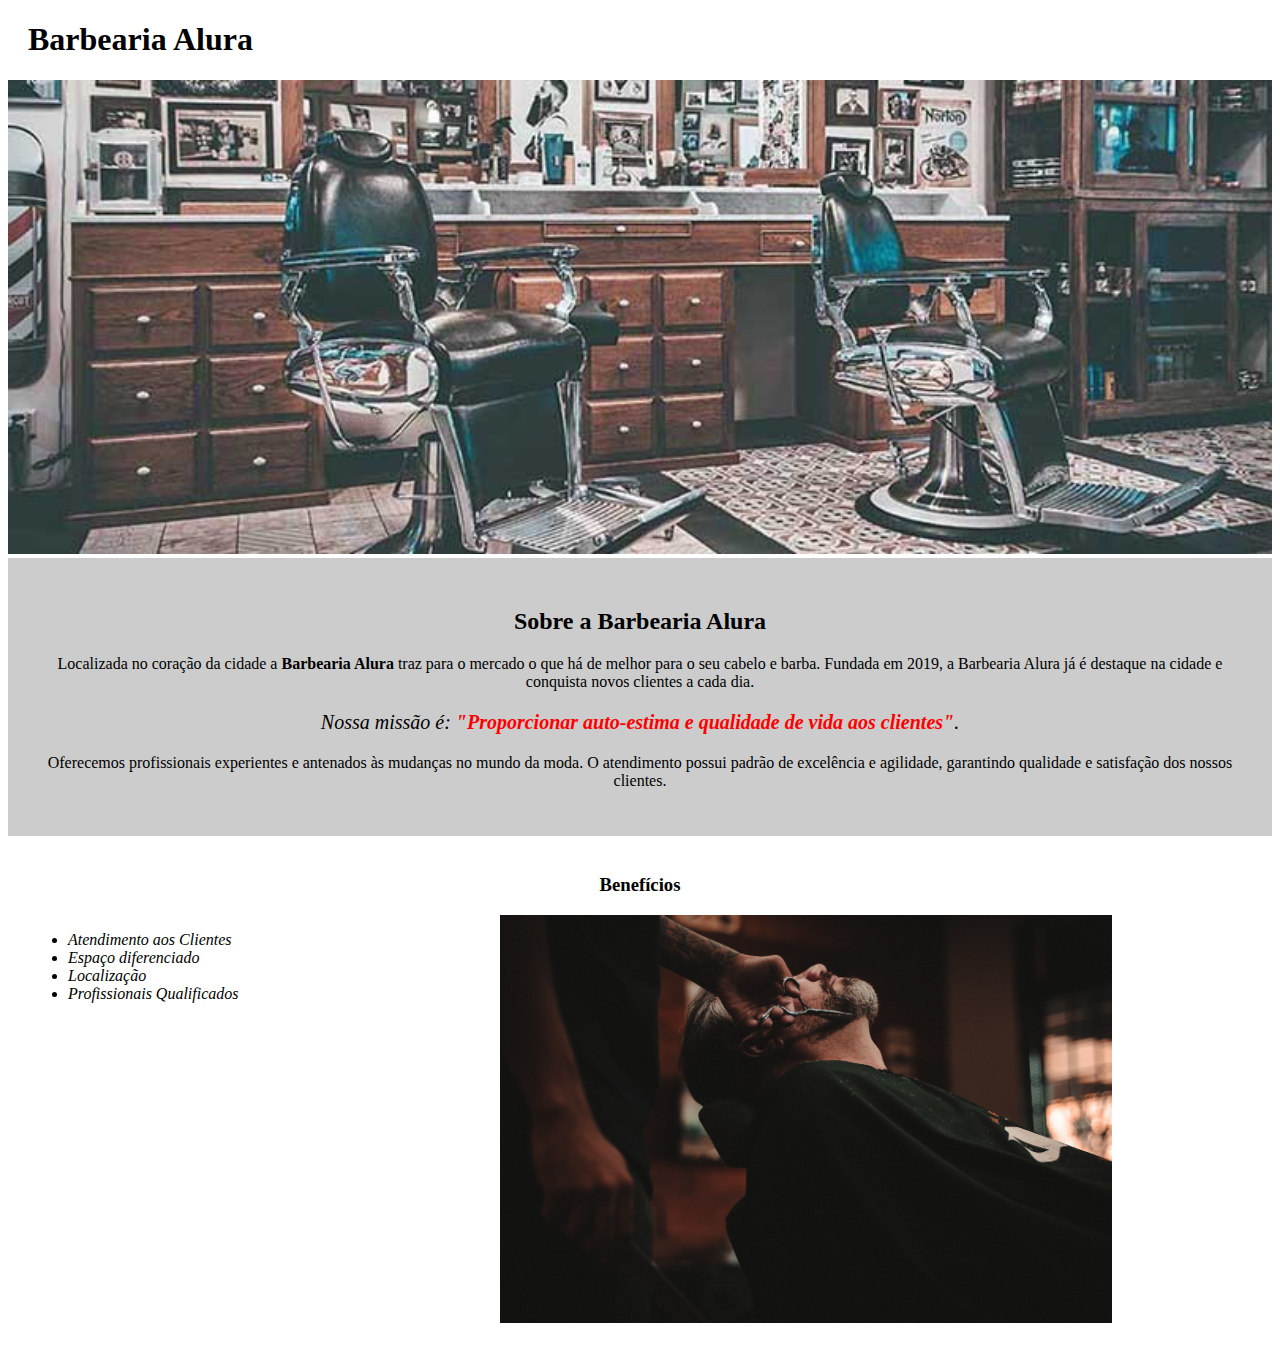
==== curso4/index.html @ 152dc5c0 "finalizando o curso 3" ====
<!DOCTYPE html>
<html lang="pt-br">
	<head>
		<meta charset="UTF-8">
		<title>Barbearia Alura</title>
		<link rel="stylesheet" href="style-home.css">
	</head>

	<body>
		<header>
			<h1 class="titulo-principal">Barbearia Alura</h1>
		</header>
		<img id="banner" src="banner.jpg">
		<div class="principal">
			<h2 class="titulo-centralizado">Sobre a Barbearia Alura</h2>
	 
			<p>Localizada no coração da cidade a <strong>Barbearia Alura</strong> traz para o mercado o que há de melhor para o seu cabelo e barba. Fundada em 2019, a Barbearia Alura já é destaque na cidade e conquista novos clientes a cada dia.</p>

			<p id="missao"><em>Nossa missão é: <strong>"Proporcionar auto-estima e qualidade de vida aos clientes"</strong>.</em></p>

			<p>Oferecemos profissionais experientes e antenados às mudanças no mundo da moda. O atendimento possui padrão de excelência e agilidade, garantindo qualidade e satisfação dos nossos clientes.</p>
		</div>

		<div class="beneficios">
			<h3 class="titulo-centralizado">Benefícios</h3>

			<ul>
				<li class="itens">Atendimento aos Clientes</li>
				<li class="itens">Espaço diferenciado</li>
				<li class="itens">Localização</li>
				<li class="itens">Profissionais Qualificados</li>
			</ul>

			<img src="beneficios.jpg" class="imagembeneficios">
		</div>
	</body>
</html>
---- curso4/style-home.css ----
#banner {
	width:100%;
}

.principal{
	background: #CCCCCC;
	padding: 30px;
}

.titulo-principal {
	padding-left: 20px;
}

.titulo-centralizado {
	text-align: center
}

p {
	text-align: center;
}

#missao {
	font-size: 20px
}

em strong {
	color: #FF0000;
}

.itens {
	font-style: italic
}

.beneficios {
	background: #FFFFFF;
	padding: 20px;
}

ul {
	display: inline-block;
	vertical-align: top;
	width: 20%;
	margin-right: 15%;
}

.imagembeneficios {
	width: 50%;
}
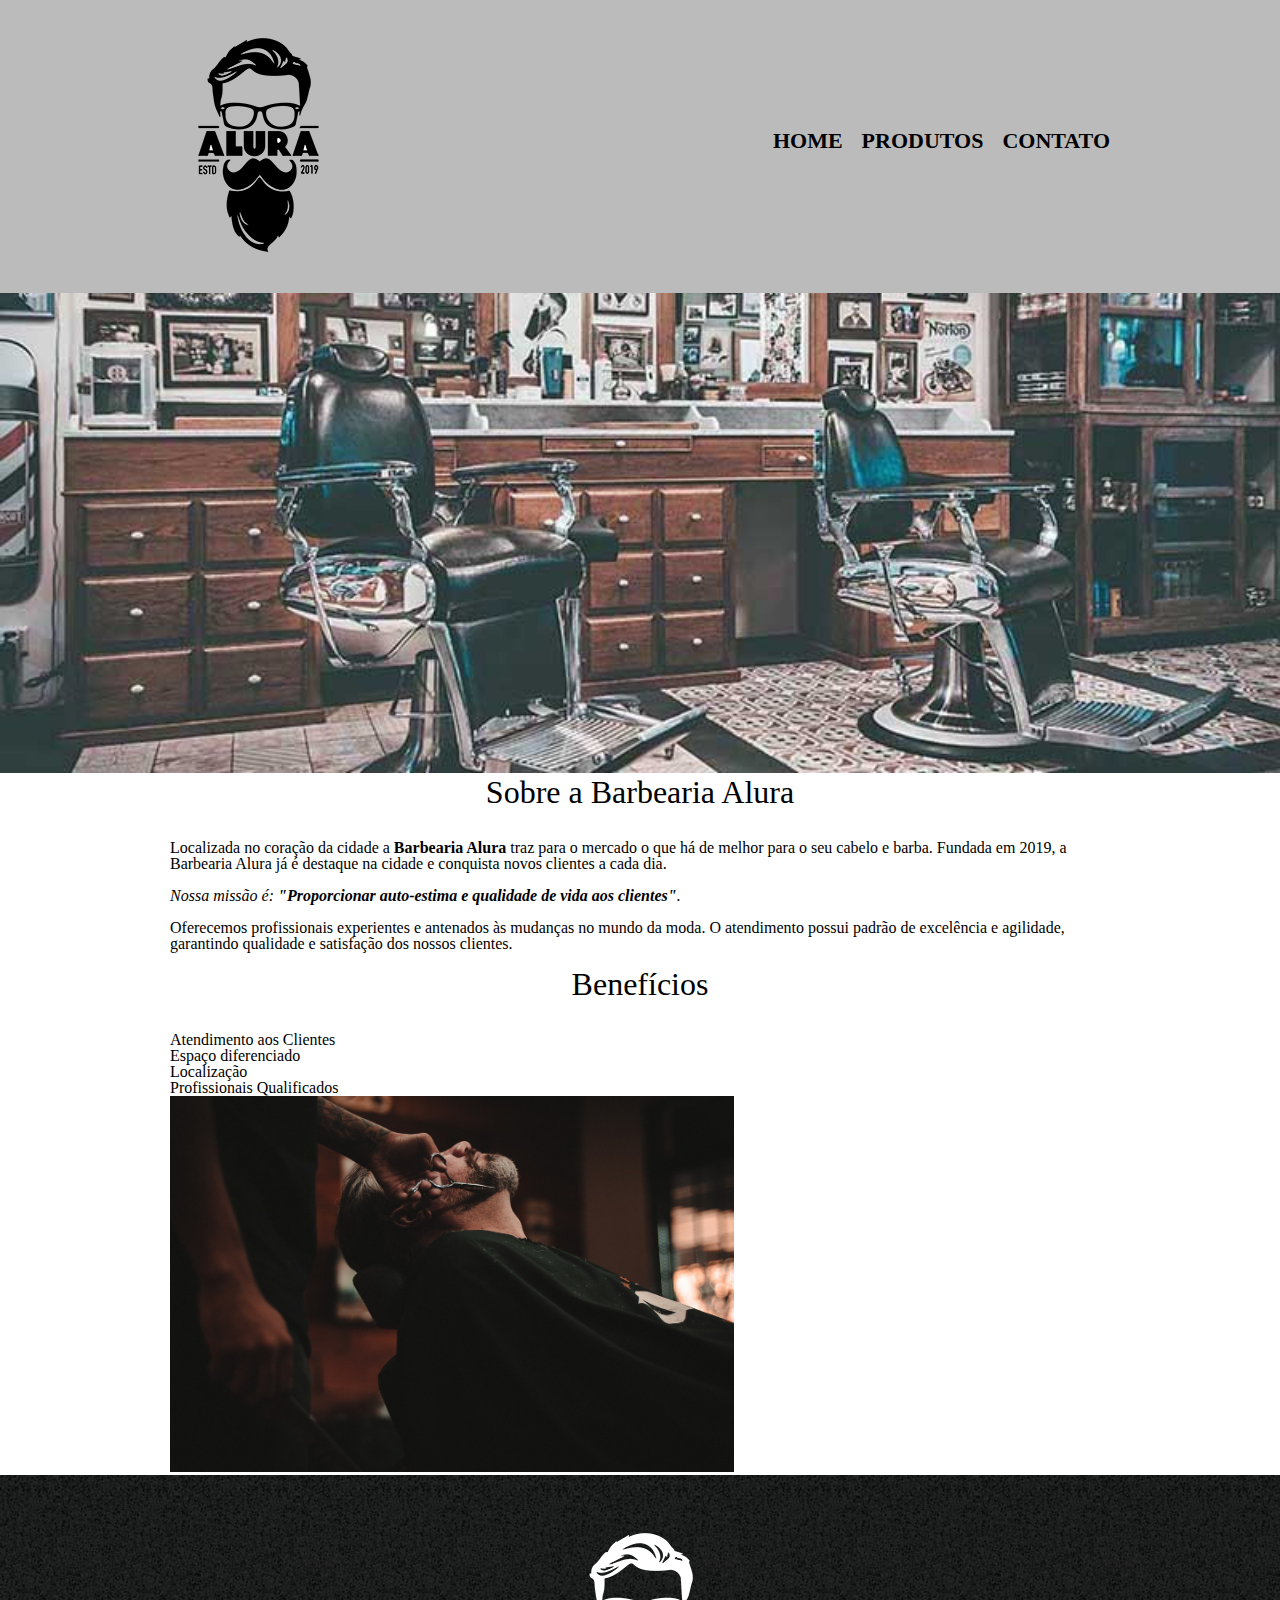
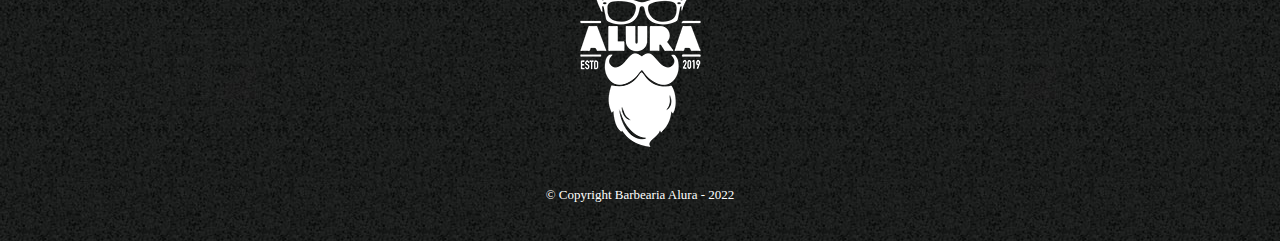
==== commit d86226a4: "curso 4 aula 01.07" ====
--- a/curso4/index.html
+++ b/curso4/index.html
@@ -3,26 +3,37 @@
 	<head>
 		<meta charset="UTF-8">
 		<title>Barbearia Alura</title>
-		<link rel="stylesheet" href="style-home.css">
+		<link rel="stylesheet" href="reset.css">
+		<link rel="stylesheet" href="style.css">
 	</head>
 
 	<body>
 		<header>
-			<h1 class="titulo-principal">Barbearia Alura</h1>
+			<div class="caixa">
+				<h1><img src="logo.png"></h1>
+				<nav>
+					<ul>
+						<li><a href="index.html">Home</a></li>
+						<li><a href="produtos.html">Produtos</a></li>
+						<li><a href="contato.html">Contato</a></li>
+					</ul>
+				</nav>
+			</div>
 		</header>
-		<img id="banner" src="banner.jpg">
-		<div class="principal">
-			<h2 class="titulo-centralizado">Sobre a Barbearia Alura</h2>
+		<img class="banner" src="banner.jpg">
+		<main>
+		<section class="principal">
+			<h2 class="titulo-principal">Sobre a Barbearia Alura</h2>
 	 
 			<p>Localizada no coração da cidade a <strong>Barbearia Alura</strong> traz para o mercado o que há de melhor para o seu cabelo e barba. Fundada em 2019, a Barbearia Alura já é destaque na cidade e conquista novos clientes a cada dia.</p>
 
 			<p id="missao"><em>Nossa missão é: <strong>"Proporcionar auto-estima e qualidade de vida aos clientes"</strong>.</em></p>
 
 			<p>Oferecemos profissionais experientes e antenados às mudanças no mundo da moda. O atendimento possui padrão de excelência e agilidade, garantindo qualidade e satisfação dos nossos clientes.</p>
-		</div>
+		</section>
 
 		<div class="beneficios">
-			<h3 class="titulo-centralizado">Benefícios</h3>
+			<h3 class="titulo-principal">Benefícios</h3>
 
 			<ul>
 				<li class="itens">Atendimento aos Clientes</li>
@@ -33,5 +44,10 @@
 
 			<img src="beneficios.jpg" class="imagembeneficios">
 		</div>
+	</main>
+		<footer>
+			<img src="logo-branco.png" alt="Barbearia" >
+			<p class="copyright">&copy; Copyright Barbearia Alura - 2022</p>
+		</footer>
 	</body>
 </html>--- a/curso4/style.css
+++ b/curso4/style.css
@@ -0,0 +1,174 @@
+header {
+	background: #BBBBBB;
+	padding: 20px 0;
+}
+
+.caixa {
+	position: relative;
+	width: 940px;
+	margin: 0 auto;
+}
+
+nav {
+	position: absolute;
+	top: 110px;
+	right: 0;
+}
+
+nav li {
+	display: inline;
+	margin: 0 0 0 15px;
+}
+
+nav a {
+	text-transform: uppercase;
+	color: #000000;
+	font-weight: bold;
+	font-size: 22px;
+	text-decoration: none;
+}
+ 
+nav a:hover{
+	color: #C78C19;
+	text-decoration: underline;
+}
+
+.produtos {
+	width: 940px;
+	margin: 0 auto;
+	padding: 50px 0;
+}
+
+.produtos li {
+	display: inline-block;
+	text-align: center;
+	width: 30%;
+	vertical-align: top;
+	margin: 0 1.5%;
+	padding: 30px 20px;
+	box-sizing: border-box;
+	/* border-color: #000000;
+	border-width: 2px;
+	border-style: solid ; */
+	border: 2px solid #000000;
+	border-radius: 10px;
+
+}
+.produtos li:hover {
+	border-color: #C78C19;
+
+
+}
+.produtos li:active{
+	border-color: #088C19;
+}
+.produtos li:hover h2{
+	font-size: 34px;
+}
+.produtos h2 {
+	font-size: 30px;
+	font-weight: bold;
+}
+
+.produto-descricao {
+	font-size: 18px;
+}
+
+.produto-preco {
+	font-size: 22px;
+	font-weight: bold;
+	margin-top: 10px;
+}
+
+footer {
+	text-align: center;
+	background: url("bg.jpg");
+	padding: 40px 0;
+}
+.copyright{
+	color: #FFFFFF;
+	font-size: 13px;
+	margin: 20px 0 0;
+	
+}
+
+main {
+	width: 940px;
+	margin: 0 auto;
+}
+form { 
+	margin: 40px 0;
+
+}
+form label, form p {
+	display: block;
+	font-size: 20px;
+	margin: 0 0 10px; 
+}
+.input-padrao {
+	display: block;
+	margin: 0 0 10px;
+	padding: 10px 25px;
+	width: 50%;
+}
+.checkbox {
+	margin: 20px 0; 
+}
+
+.enviar {
+	width:40%;
+	padding: 15px 0;
+	background: orange;
+	color: white;
+	font-weight: bold;
+	font-size: 18px;
+	border: none;
+	border-radius: 5px;
+	transition: 1s all;
+}
+.enviar:hover{
+	background: darkorange;
+	transform:  scale(1.2);
+
+}
+
+table {
+	margin: 20px 0 40px;
+}
+thead {
+	background: #555555;
+	color: white;
+	font-weight: bold;
+}
+
+td, th {
+	border: 1px solid #000000; 
+	padding: 8px 15px;
+
+}
+/* css da pagina inicial */
+.banner {
+	width: 100%;
+}
+
+.titulo-principal {
+	text-align: center;
+	font-size: 2em;
+	margin: 0 0 1em;
+
+}
+.principal p {
+	margin: 0 0 1em;
+
+}
+.principal strong {
+	font-weight: bold;
+
+}
+.principal em {
+	font-style:  italic;
+}
+
+.imagembeneficios {
+	width: 60%;
+}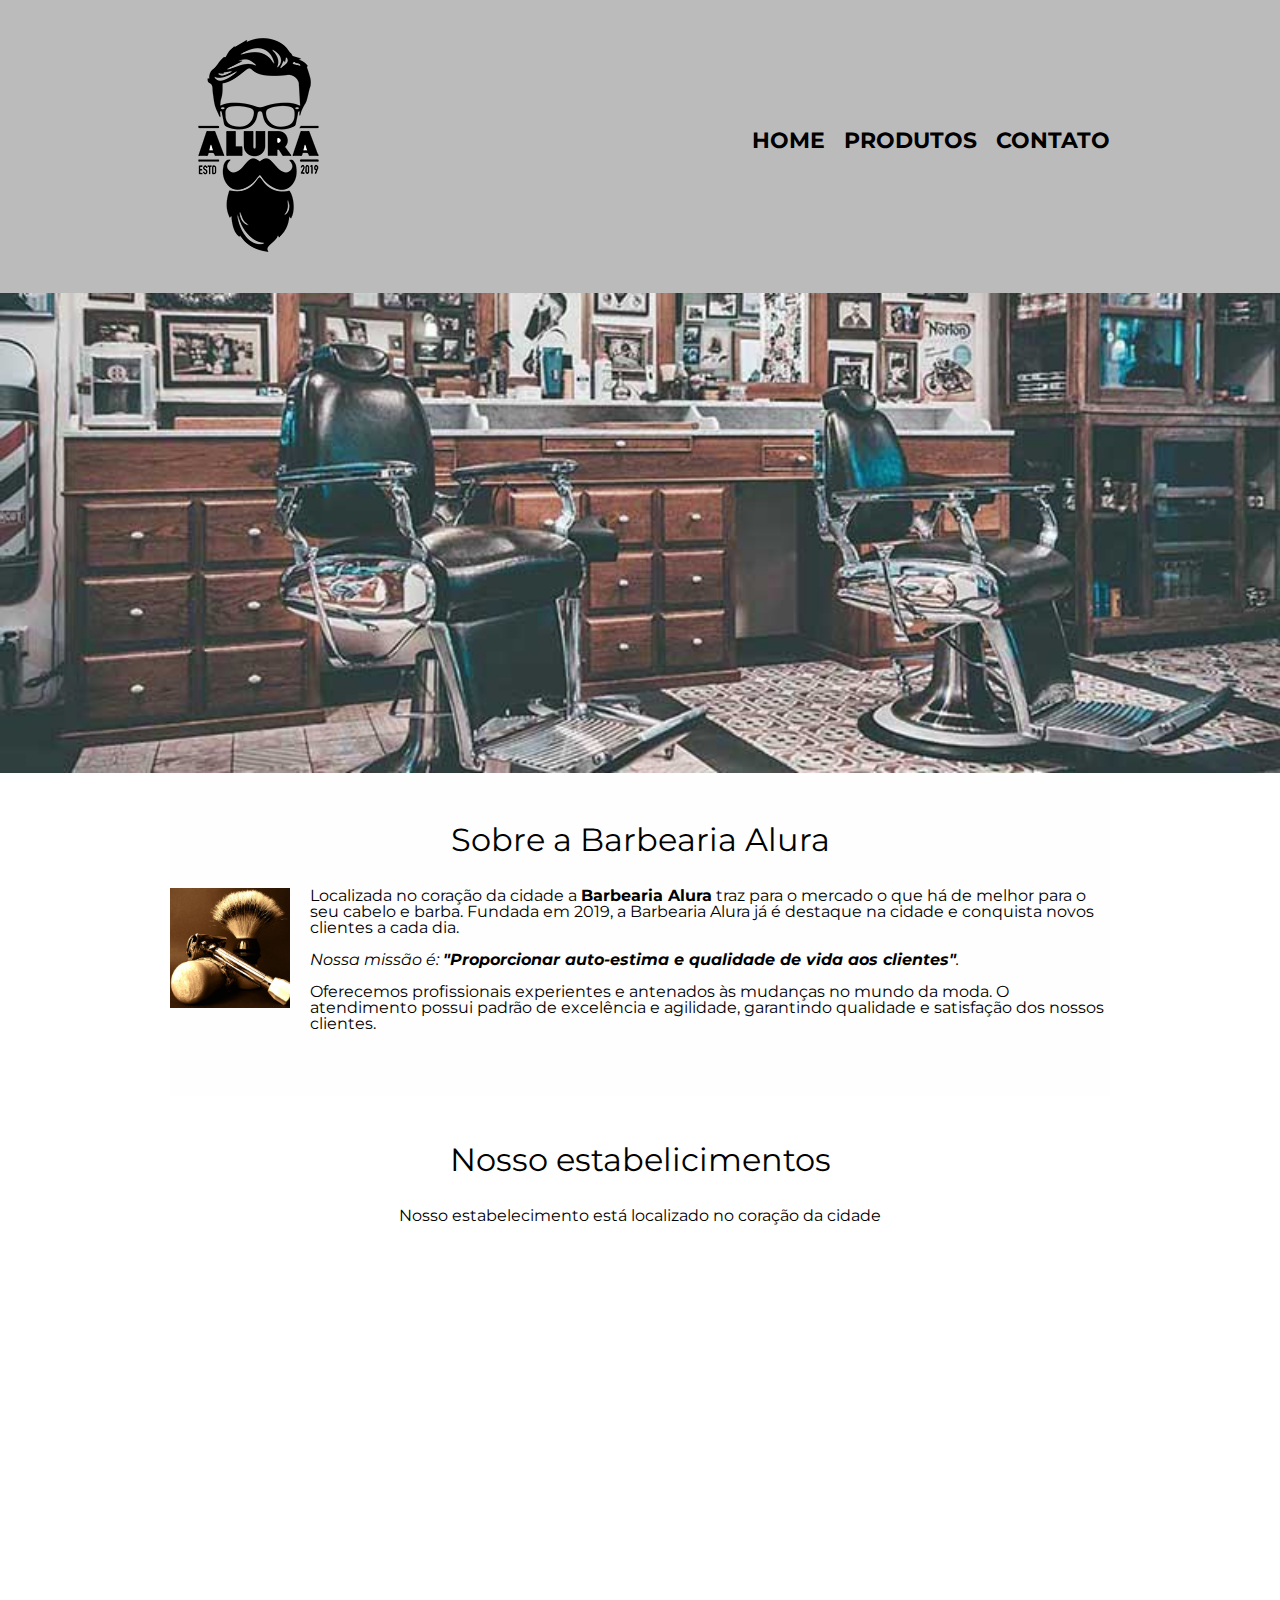
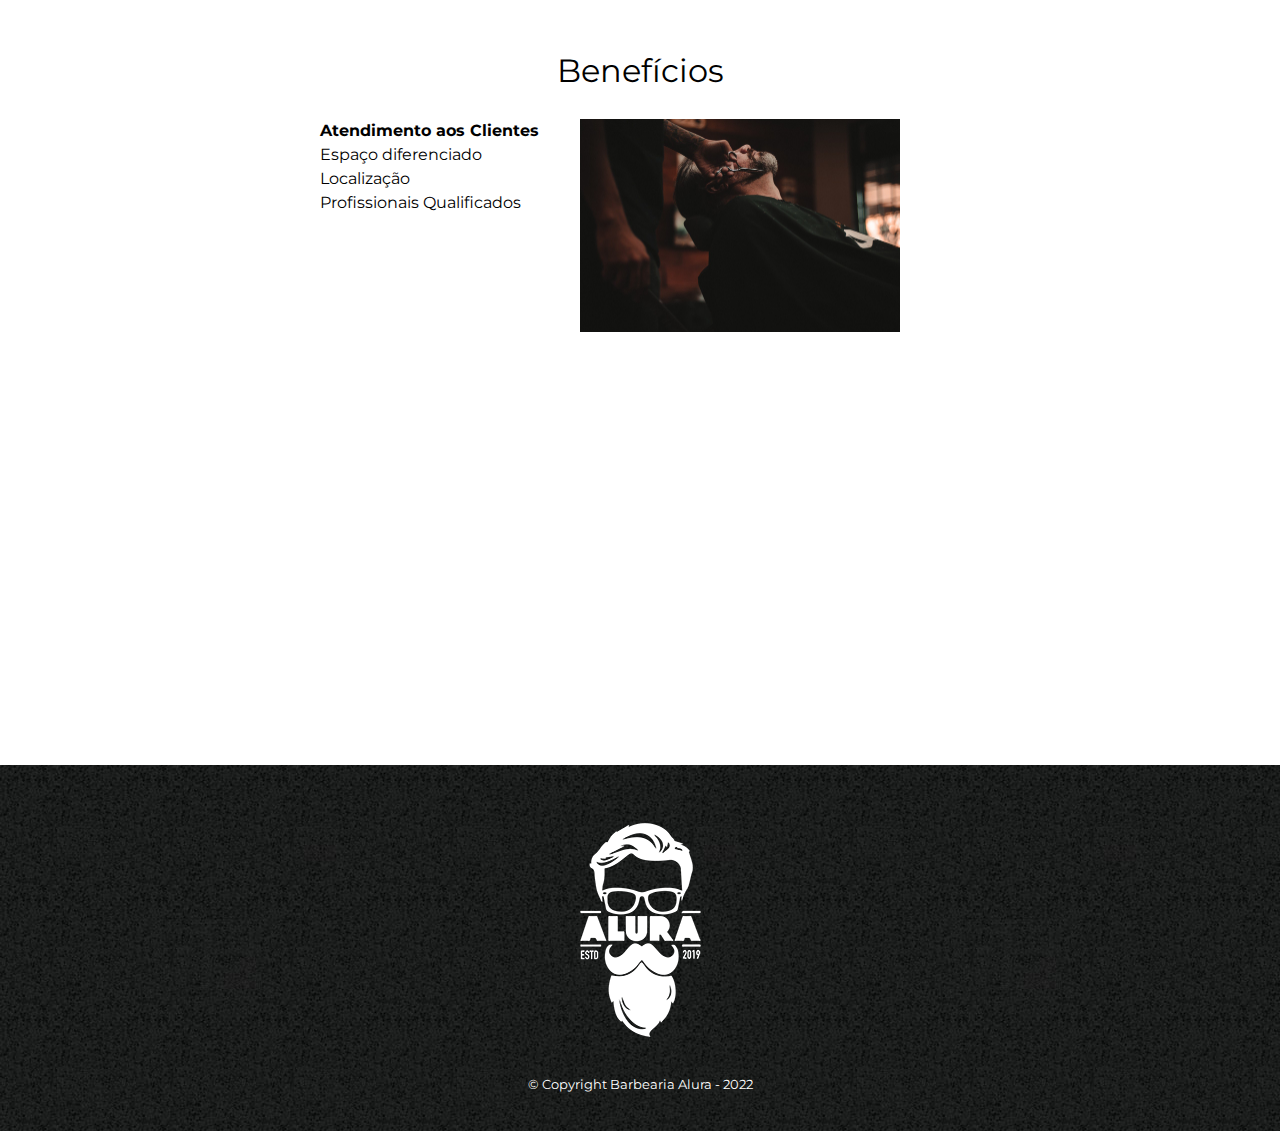
==== commit c47a8fb5: "inicio aula 03.03" ====
--- a/curso4/index.html
+++ b/curso4/index.html
@@ -5,6 +5,9 @@
 		<title>Barbearia Alura</title>
 		<link rel="stylesheet" href="reset.css">
 		<link rel="stylesheet" href="style.css">
+		<link rel="preconnect" href="https://fonts.googleapis.com">
+<link rel="preconnect" href="https://fonts.gstatic.com" crossorigin>
+<link href="https://fonts.googleapis.com/css2?family=Montserrat:wght@100&display=swap" rel="stylesheet">
 	</head>
 
 	<body>
@@ -24,6 +27,8 @@
 		<main>
 		<section class="principal">
 			<h2 class="titulo-principal">Sobre a Barbearia Alura</h2>
+
+			<img class="utensilios" src="utensilios.jpg" alt="Utensilios de um barbeiro">
 	 
 			<p>Localizada no coração da cidade a <strong>Barbearia Alura</strong> traz para o mercado o que há de melhor para o seu cabelo e barba. Fundada em 2019, a Barbearia Alura já é destaque na cidade e conquista novos clientes a cada dia.</p>
 
@@ -31,19 +36,29 @@
 
 			<p>Oferecemos profissionais experientes e antenados às mudanças no mundo da moda. O atendimento possui padrão de excelência e agilidade, garantindo qualidade e satisfação dos nossos clientes.</p>
 		</section>
+		<section class="mapa">
+			<h3 class="titulo-principal">Nosso estabelicimentos</h3>
+			<p>Nosso estabelecimento está localizado no coração da cidade</p>
 
-		<div class="beneficios">
+			<iframe src="https://www.google.com/maps/embed?pb=!1m18!1m12!1m3!1d3656.4498404749024!2d-46.63452058568299!3d-23.588194784669476!2m3!1f0!2f0!3f0!3m2!1i1024!2i768!4f13.1!3m3!1m2!1s0x94ce5a2b2ed7f3a1%3A0xab35da2f5ca62674!2sCaelum%20-%20Escola%20de%20Tecnologia!5e0!3m2!1spt-BR!2sbr!4v1653659430083!5m2!1spt-BR!2sbr" width="100%" height="300" style="border:0;" allowfullscreen="" loading="lazy" referrerpolicy="no-referrer-when-downgrade"></iframe>
+
+		</section>
+		<section class="beneficios">
 			<h3 class="titulo-principal">Benefícios</h3>
-
-			<ul>
+			<div class="conteudo-beneficios">
+			<ul class="lista-beneficios">
 				<li class="itens">Atendimento aos Clientes</li>
 				<li class="itens">Espaço diferenciado</li>
 				<li class="itens">Localização</li>
 				<li class="itens">Profissionais Qualificados</li>
 			</ul>
 
-			<img src="beneficios.jpg" class="imagembeneficios">
-		</div>
+			<img src="beneficios.jpg" class="imagem-beneficios">
+			</div>
+			<div class="video">
+			<iframe width="560" height="315" src="https://www.youtube.com/embed/wcVVXUV0YUY" title="YouTube video player" frameborder="0" allow="accelerometer; autoplay; clipboard-write; encrypted-media; gyroscope; picture-in-picture" allowfullscreen></iframe>
+			</div>
+		</section>
 	</main>
 		<footer>
 			<img src="logo-branco.png" alt="Barbearia" >
--- a/curso4/style.css
+++ b/curso4/style.css
@@ -1,3 +1,6 @@
+body {
+	font-family: 'Montserrat', sans-serif;
+}
 header {
 	background: #BBBBBB;
 	padding: 20px 0;
@@ -79,12 +82,12 @@
 	font-weight: bold;
 	margin-top: 10px;
 }
-
 footer {
 	text-align: center;
 	background: url("bg.jpg");
 	padding: 40px 0;
 }
+
 .copyright{
 	color: #FFFFFF;
 	font-size: 13px;
@@ -155,8 +158,16 @@
 	text-align: center;
 	font-size: 2em;
 	margin: 0 0 1em;
-
-}
+	clear: left;
+
+}
+
+.principal {
+	padding: 3em 0;
+	background: #FEFEFE;
+
+}
+
 .principal p {
 	margin: 0 0 1em;
 
@@ -168,7 +179,48 @@
 .principal em {
 	font-style:  italic;
 }
-
-.imagembeneficios {
-	width: 60%;
-}+.utensilios {
+	width: 120px;
+	float: left;
+	margin: 0 20px 20px 0;
+}
+.mapa {
+	padding: 3em 0;
+	
+	
+}
+.mapa p {
+	margin: 0 0 2em;
+	text-align: center;
+}
+.beneficios {
+	padding: 3em 0;
+}
+.conteudo-beneficios {
+	width: 640px;
+	margin: 0 auto;
+}
+.lista-beneficios {
+	width: 40%;
+	display: inline-block;
+	vertical-align: top;
+}
+
+.itens {
+	line-height: 1.5;
+}
+.itens:first-child {
+	font-weight: bold;
+}
+
+.imagem-beneficios {
+	width: 50%;
+}
+
+
+
+.video {
+width: 560px;
+margin: 2em auto;
+}
+
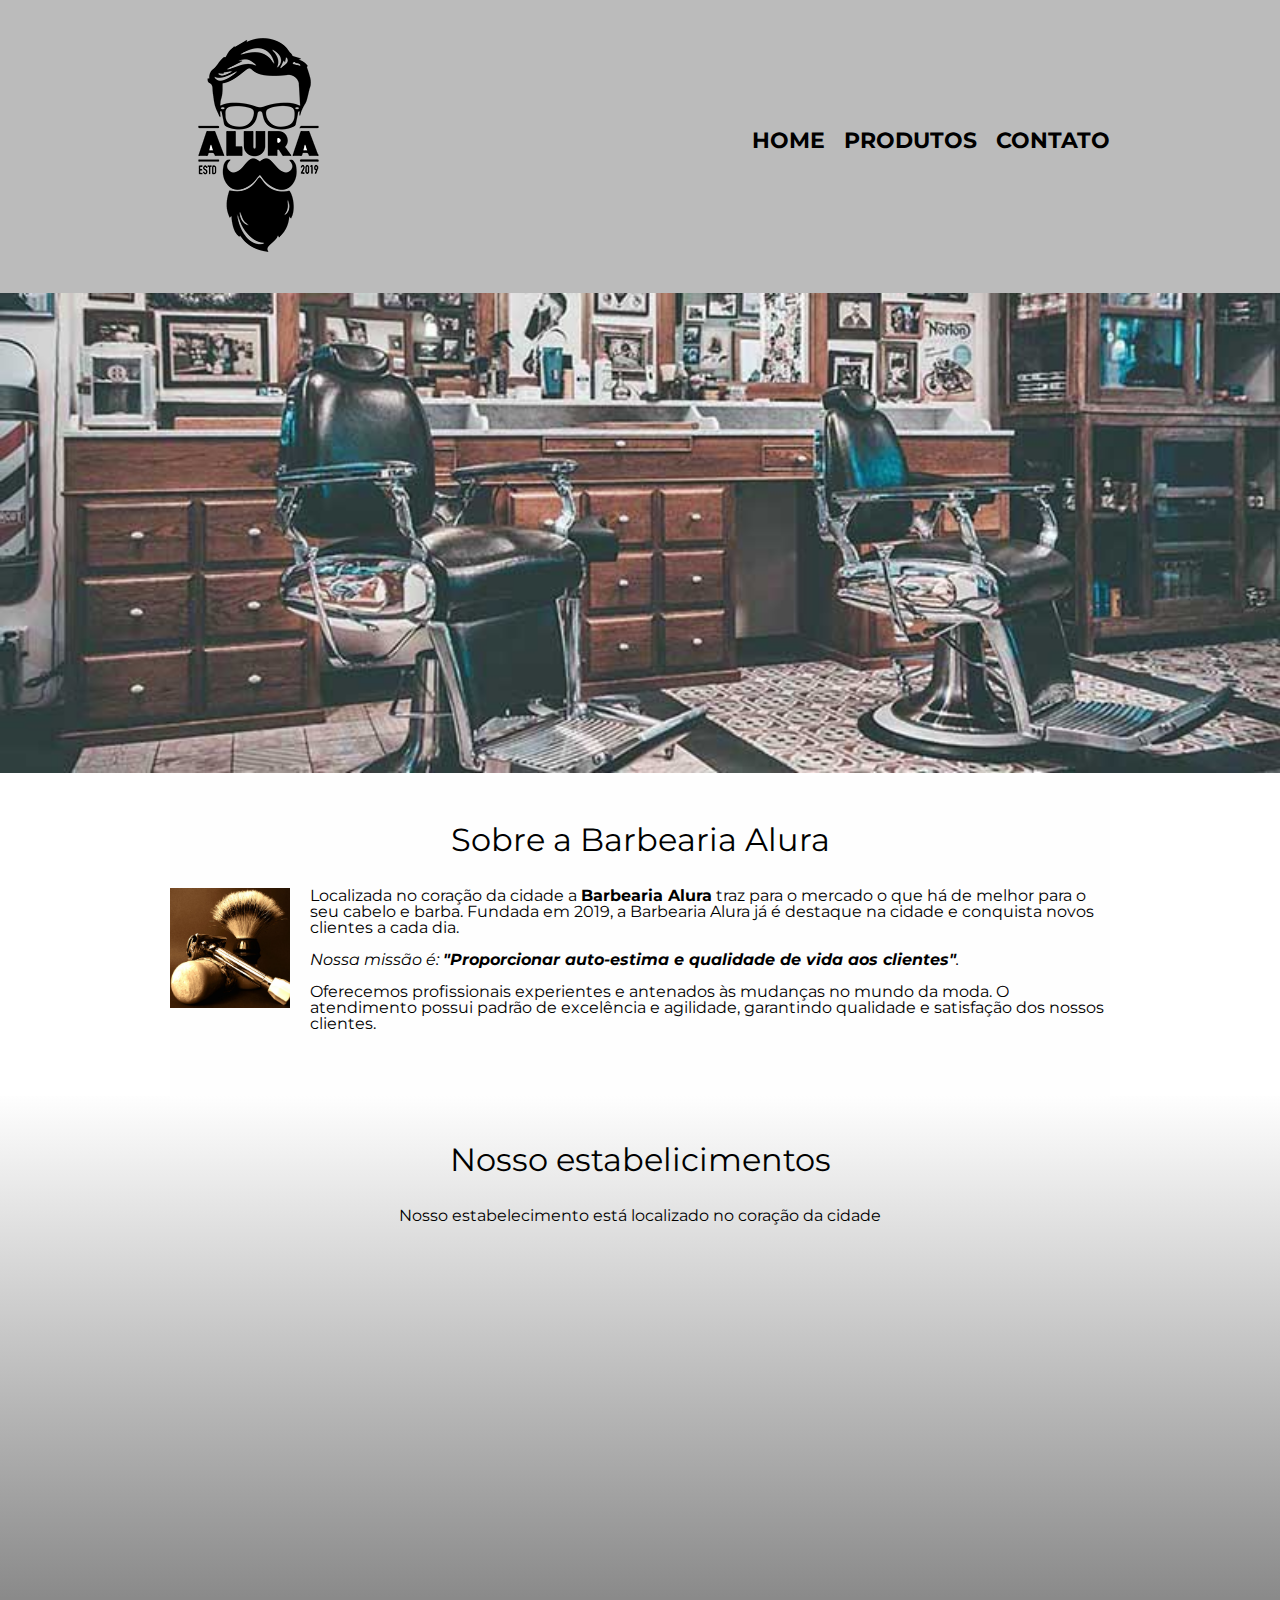
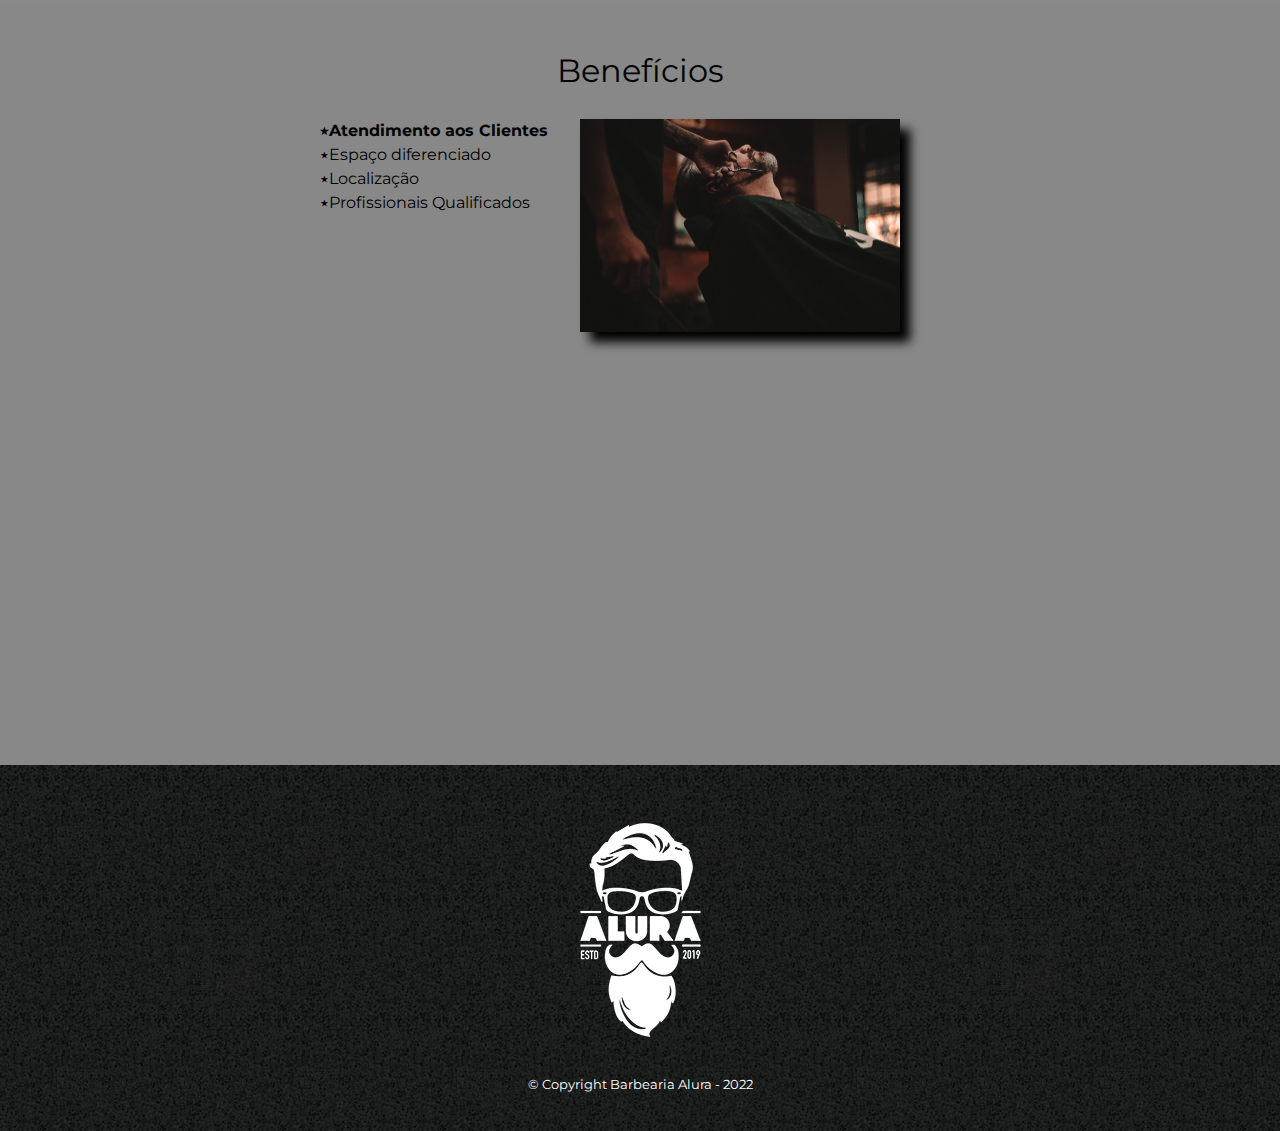
==== commit d9d000e2: "finalizando um o curso 4" ====
--- a/curso4/index.html
+++ b/curso4/index.html
@@ -2,6 +2,7 @@
 <html lang="pt-br">
 	<head>
 		<meta charset="UTF-8">
+		<meta name="viewport" content="width=device-width">
 		<title>Barbearia Alura</title>
 		<link rel="stylesheet" href="reset.css">
 		<link rel="stylesheet" href="style.css">
@@ -39,9 +40,9 @@
 		<section class="mapa">
 			<h3 class="titulo-principal">Nosso estabelicimentos</h3>
 			<p>Nosso estabelecimento está localizado no coração da cidade</p>
-
+			<div class="mapa-conteudo">
 			<iframe src="https://www.google.com/maps/embed?pb=!1m18!1m12!1m3!1d3656.4498404749024!2d-46.63452058568299!3d-23.588194784669476!2m3!1f0!2f0!3f0!3m2!1i1024!2i768!4f13.1!3m3!1m2!1s0x94ce5a2b2ed7f3a1%3A0xab35da2f5ca62674!2sCaelum%20-%20Escola%20de%20Tecnologia!5e0!3m2!1spt-BR!2sbr!4v1653659430083!5m2!1spt-BR!2sbr" width="100%" height="300" style="border:0;" allowfullscreen="" loading="lazy" referrerpolicy="no-referrer-when-downgrade"></iframe>
-
+		</div>
 		</section>
 		<section class="beneficios">
 			<h3 class="titulo-principal">Benefícios</h3>
@@ -56,7 +57,7 @@
 			<img src="beneficios.jpg" class="imagem-beneficios">
 			</div>
 			<div class="video">
-			<iframe width="560" height="315" src="https://www.youtube.com/embed/wcVVXUV0YUY" title="YouTube video player" frameborder="0" allow="accelerometer; autoplay; clipboard-write; encrypted-media; gyroscope; picture-in-picture" allowfullscreen></iframe>
+			<iframe width="100%" height="315" src="https://www.youtube.com/embed/wcVVXUV0YUY" title="YouTube video player" frameborder="0" allow="accelerometer; autoplay; clipboard-write; encrypted-media; gyroscope; picture-in-picture" allowfullscreen></iframe>
 			</div>
 		</section>
 	</main>
--- a/curso4/style.css
+++ b/curso4/style.css
@@ -96,8 +96,7 @@
 }
 
 main {
-	width: 940px;
-	margin: 0 auto;
+	
 }
 form { 
 	margin: 40px 0;
@@ -159,13 +158,27 @@
 	font-size: 2em;
 	margin: 0 0 1em;
 	clear: left;
-
-}
+	/* color: rgba(0,0,0,0.3); */
+}
+
+/* .titulo-principal:first-letter  {
+	font-weight: bold;
+}
+.titulo-principal:first-line {
+	font-style: italic;
+}
+.titulo-principal:before {
+ content: "[ ";	
+}
+.titulo-principal:after {
+	content: " ]";
+} */
 
 .principal {
 	padding: 3em 0;
 	background: #FEFEFE;
-
+	width: 940px;
+	margin: 0 auto;
 }
 
 .principal p {
@@ -186,15 +199,22 @@
 }
 .mapa {
 	padding: 3em 0;
-	
+	background: linear-gradient(#FEFEFE, #888888);
 	
 }
 .mapa p {
 	margin: 0 0 2em;
 	text-align: center;
 }
+
+.mapa-conteudo {
+	 width: 940px;
+	margin: 0 auto; 
+}
 .beneficios {
 	padding: 3em 0;
+	background: #888888;
+	
 }
 .conteudo-beneficios {
 	width: 640px;
@@ -212,15 +232,52 @@
 .itens:first-child {
 	font-weight: bold;
 }
-
+.itens:before {
+	content: "٭";
+}
 .imagem-beneficios {
 	width: 50%;
-}
-
-
+	opacity: 1;
+	transition: 400ms;
+	box-shadow: 10px 10px 10px 0 #000000;
+}
+.imagem-beneficios:hover {
+	opacity: 0.3;
+}
 
 .video {
 width: 560px;
 margin: 2em auto;
 }
-
+/*
+main > p {
+	 seleciona o filho direto 
+
+}
+
+img + p {
+	 seleciona  a irma direta
+}
+img ~ p {
+	 seleciona todos os conteudo sequente 
+}
+
+.principal p:not(#missao) {
+	 consegue modificar o css ignorando o apenas um item no meio identificado
+}
+*/
+
+@media screen and (max-width: 480px) {
+	.caixa, .principal, .conteudo-beneficios, .video {
+		width: auto;
+	}
+	h1 {
+		text-align: center;
+	}
+	nav {
+		position: static	;
+	}
+	.lista-beneficios, .imagem-beneficios {
+		width: 100%;
+	}
+}